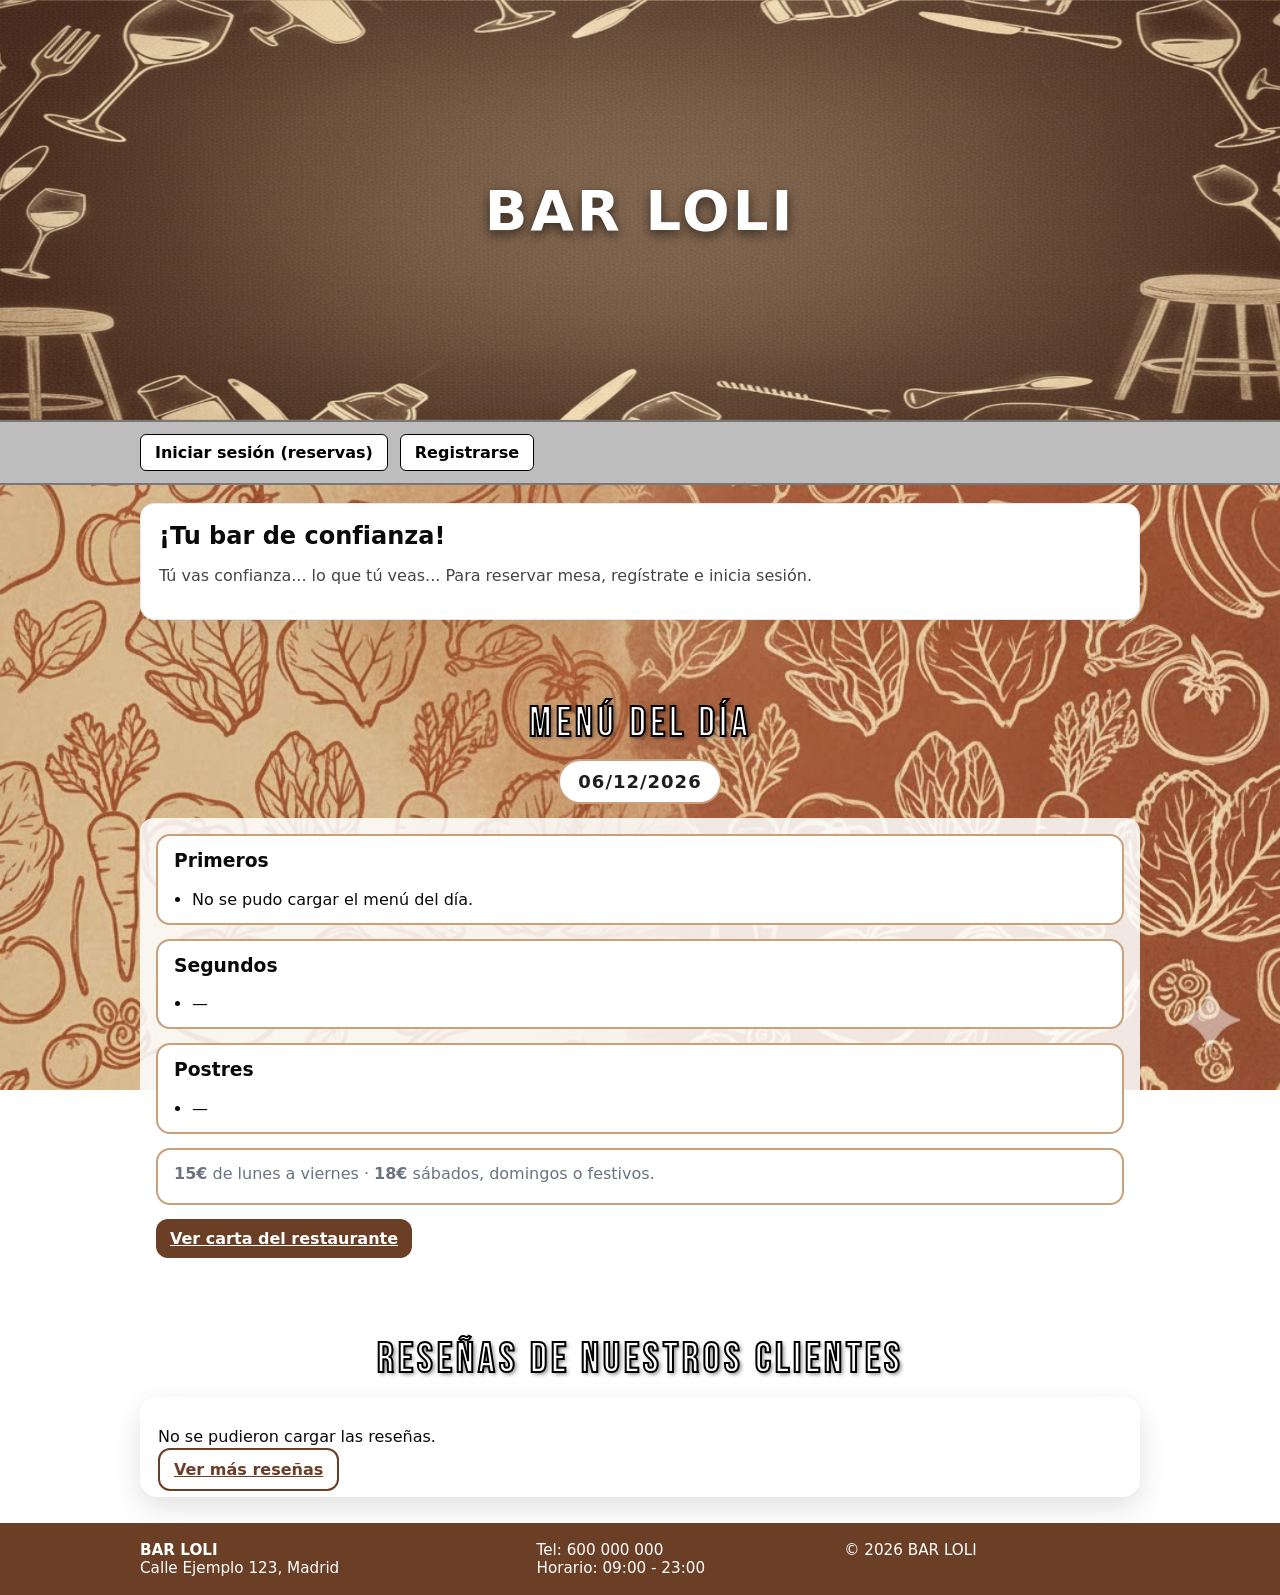
==== pages/index.html @ 81c51994 "v1.0 - Estructura reorganizada y aplicación funcional" ====
<!DOCTYPE html>
<html lang="es">

<head>
    <meta charset="UTF-8" />
    <meta name="viewport" content="width=device-width, initial-scale=1.0" />
    <title>BAR LOLI</title>

    <link rel="preconnect" href="https://fonts.googleapis.com">
    <link rel="preconnect" href="https://fonts.gstatic.com" crossorigin>
    <link href="https://fonts.googleapis.com/css2?family=Bebas+Neue&display=swap" rel="stylesheet">
    <link rel="stylesheet" href="../assets/css/styles.css">
</head>

<body>
    <!-- HEADER -->
    <header class="site-header">
        <div class="container">
            <h1 class="brand">BAR LOLI</h1>
        </div>
    </header>

    <!-- NAV -->
    <nav class="site-nav">
        <div class="container nav-inner">
            <a class="nav-link" href="login.php">Iniciar sesión (reservas)</a>
            <a class="nav-link" href="registro.html">Registrarse</a>
        </div>
    </nav>

    <!-- MAIN -->
    <main class="container">
        <!-- HERO / INFO -->
        <section class="card hero">
            <!-- ✅ Estos dos textos se rellenan desde BD (si existe), si no -> fallback -->
            <h2 id="heroTitulo">¡Tu bar de confianza!</h2>
            <p id="heroSubtitulo">
                Tú vas confianza... lo que tú veas... Para reservar mesa, regístrate e inicia sesión.
            </p>
        </section>

        <!-- MENÚ DEL DÍA -->
        <section class="menu-dia">
            <div class="menu-dia__head">
                <h2 class="menu-dia__title">MENÚ DEL DÍA</h2>

                <div class="menu-dia__date">
                    <div class="menu-dia__date-badge" id="menuFecha">07/01/2026</div>
                </div>
            </div>

            <div class="menu-dia__wrap">
                <div class="menu-dia__box">
                    <h3>Primeros</h3>
                    <ul class="list" id="menuPrimeros"></ul>
                </div>

                <div class="menu-dia__box">
                    <h3>Segundos</h3>
                    <ul class="list" id="menuSegundos"></ul>
                </div>

                <div class="menu-dia__box">
                    <h3>Postres</h3>
                    <ul class="list" id="menuPostres"></ul>
                </div>

                <div class="menu-dia__box menu-dia__note">
                    <p class="price-note" style="margin:0;">
                        <strong>15€</strong> de lunes a viernes · <strong>18€</strong> sábados, domingos o festivos.
                    </p>
                    <p id="menuIncluye" class="hint" style="margin:6px 0 0;">Incluye: Agua, vino, casera y pan.</p>
                </div>

                <div class="menu-dia__actions">
                    <a class="btn" href="carta.php">Ver carta del restaurante</a>
                </div>
            </div>
        </section>

        <p> </p>
        <p> </p>
        <p> </p>

        <!-- RESEÑAS -->
        <section class="reviews-home">
            <h2 class="reviews-home__title">Reseñas de nuestros clientes</h2>

            <div class="reviews-home__panel">
                <div id="homeResenas" class="reviews-list">Cargando reseñas...</div>

                <div class="reviews-home__actions">
                    <a class="btn btn--outline" href="resenas.php">Ver más reseñas</a>
                </div>
            </div>
        </section>
    </main>

    <!-- FOOTER -->
    <footer class="site-footer">
        <div class="container footer-inner">
            <div>
                <strong>BAR LOLI</strong><br />
                Calle Ejemplo 123, Madrid
            </div>
            <div>
                Tel: 600 000 000<br />
                Horario: 09:00 - 23:00
            </div>
            <div>
                © <span id="year">2026</span> BAR LOLI
            </div>
        </div>
    </footer>

    <!-- JS -->
    <script>
        // Fecha dinámica para "MENÚ DEL DÍA" (dd/mm/aaaa)
        const now = new Date();
        const d = String(now.getDate()).padStart(2, "0");
        const m = String(now.getMonth() + 1).padStart(2, "0");
        const y = now.getFullYear();

        document.getElementById("menuFecha").textContent = `${d}/${m}/${y}`;
        document.getElementById("year").textContent = y;

        // ✅ Frase dinámica desde la BD (frase_web_api.php)
        (async () => {
            const h2 = document.getElementById("heroTitulo");
            const p = document.getElementById("heroSubtitulo");

            // Fallbacks (por si falla la API o no hay frase guardada)
            const fallbackTitulo = "¡Tu bar de confianza!";
            const fallbackSubtitulo =
                "Tú vas confianza... lo que tú veas... Para reservar mesa, regístrate e inicia sesión.";

            try {
                const res = await fetch("../api/frase_web_api.php", {
                    method: "POST",
                    headers: { "Content-Type": "application/json" },
                    body: JSON.stringify({ action: "get" }),
                });

                const data = await res.json();

                if (!res.ok || !data.ok) throw new Error(data.error || "Error");

                if (data.frase && (data.frase.titulo || data.frase.subtitulo)) {
                    h2.textContent = String(data.frase.titulo || fallbackTitulo);
                    p.textContent = String(data.frase.subtitulo || fallbackSubtitulo);
                } else {
                    // No hay frase guardada
                    h2.textContent = fallbackTitulo;
                    p.textContent = fallbackSubtitulo;
                }
            } catch (e) {
                // Si falla algo, dejamos el fallback sin romper la página
                h2.textContent = fallbackTitulo;
                p.textContent = fallbackSubtitulo;
            }
        })();
    </script>

    <script src="../assets/js/index_resenas.js?v=4"></script>
    <script src="../assets/js/index_menu.js?v=1"></script>
</body>

</html>
---- assets/css/styles.css ----
:root {
    --color-red: #626262;
    --color-blue: #6b3e26;
    --color-white: #ffffff;

    --bg: #f6f7fb;
    --text: #1c1c1c;
    --muted: #6b7280;
    --card: #ffffff;
    --border: #e5e7eb;

    --radius: 14px;
}

* {
    box-sizing: border-box;
}

body {
    margin: 0;
    font-family: system-ui, -apple-system, BlinkMacSystemFont, "Segoe UI", sans-serif;

    background-image: url('../img/fondo.png');
    background-repeat: repeat;
    background-size: auto;
    background-repeat: no-repeat;
    background-size: cover;
    background-attachment: fixed;
    background-position: center;
    color: #0a0a0a;
}

.container {
    width: min(1000px, 92%);
    margin: 0 auto;
}

/* HEADER */
.site-header {
    background: var(--color-blue);
    color: var(--color-white);
    padding: 22px 0;
}

.brand {
    margin: 0;
    letter-spacing: 2px;
    font-weight: 800;
}

/* NAV */
.site-nav {
    background: var(--color-red);
    border-bottom: 4px solid var(--color-blue);
}

.nav-inner {
    display: flex;
    gap: 12px;
    padding: 12px 0;
    flex-wrap: wrap;
}

.nav-link {
    text-decoration: none;
    color: var(--color-white);
    padding: 10px 14px;
    border-radius: 999px;
    border: 1px solid rgba(255, 255, 255, 0.25);
    transition: transform 0.08s ease;
}

.nav-link:hover {
    transform: translateY(-1px);
}

.nav-link--primary {
    background: var(--color-white);
    color: var(--color-blue);
    border-color: var(--color-white);
    font-weight: 700;
}

/* CARDS / SECTIONS */
.card {
    background: var(--card);
    border: 1px solid var(--border);
    border-radius: var(--radius);
    padding: 18px;
    margin: 18px 0;
    box-shadow: 0 6px 20px rgba(0, 0, 0, 0.04);
}

.hero h2 {
    margin: 0 0 8px;
}

.section-title {
    display: flex;
    align-items: center;
    justify-content: space-between;
    gap: 12px;
    margin-bottom: 10px;
}

.section-title h2 {
    margin: 0;
}

/* Date badge */
.date-badge {
    background: rgba(0, 48, 73, 0.08);
    color: var(--color-blue);
    border: 1px solid rgba(0, 48, 73, 0.18);
    padding: 6px 10px;
    border-radius: 999px;
    font-weight: 700;
    font-size: 0.9rem;
}

/* Menu grid */
.menu-grid {
    display: grid;
    gap: 12px;
    grid-template-columns: repeat(3, 1fr);
}

.menu-block {
    border: 1px solid var(--border);
    border-radius: 12px;
    padding: 12px;
}

.menu-block h3 {
    margin: 0 0 10px;
    color: var(--color-blue);
}

.list {
    margin: 0;
    padding-left: 18px;
}

.price-note {
    margin: 14px 0 0;
    color: var(--muted);
}

/* Buttons */
.actions {
    margin-top: 14px;
    display: flex;
    gap: 10px;
}

.btn {
    cursor: pointer;
    border: 0;
    background: var(--color-blue);
    color: var(--color-white);
    padding: 10px 14px;
    border-radius: 12px;
    font-weight: 700;
}

.btn:hover {
    filter: brightness(1.05);
}

.btn--outline {
    background: transparent;
    color: var(--color-blue);
    border: 2px solid var(--color-blue);
}

/* Reviews */
.reviews {
    display: grid;
    gap: 12px;
}

.review {
    border: 1px solid var(--border);
    border-radius: 12px;
    padding: 12px;
}

.review-text {
    margin: 0 0 8px;
}

.review-meta {
    margin: 0;
    color: var(--muted);
    font-size: 0.95rem;
}

/* FOOTER */
.site-footer {
    margin-top: 26px;
    background: var(--color-blue);
    color: var(--color-white);
    padding: 18px 0;
}

.footer-inner {
    display: grid;
    gap: 12px;
    grid-template-columns: 1.3fr 1fr 1fr;
    align-items: start;
    font-size: 0.95rem;
}

@media (max-width: 820px) {
    .menu-grid {
        grid-template-columns: 1fr;
    }

    .footer-inner {
        grid-template-columns: 1fr;
    }
}

/* ===== PARCHE: estilos formulario registro ===== */

.field {
    margin-top: 12px;
}

.field label {
    display: block;
    font-weight: 700;
    margin-bottom: 6px;
}

.field input {
    width: 100%;
    padding: 10px 12px;
    border-radius: 12px;
    border: 1px solid var(--border);
    outline: none;
}

.field input:focus {
    border-color: var(--color-blue);
    box-shadow: 0 0 0 3px rgba(0, 48, 73, 0.10);
}

.error {
    display: block;
    color: var(--color-red);
    min-height: 18px;
    margin-top: 6px;
}

.is-invalid {
    border-color: var(--color-red) !important;
}

/* ===== PARCHE: zona trabajadores ===== */

.panel-trabajadores {
    display: grid;
    grid-template-columns: repeat(auto-fit, minmax(240px, 1fr));
    gap: 16px;
    margin-top: 16px;
}

.panel-btn {
    padding: 18px;
    font-size: 1.05rem;
    font-weight: 700;
    border-radius: 14px;
    border: 2px solid var(--color-blue);
    background: var(--color-white);
    color: var(--color-blue);
    cursor: pointer;
    transition: all 0.15s ease;
    text-align: left;
}

.panel-btn:hover {
    background: var(--color-blue);
    color: var(--color-white);
    transform: translateY(-2px);
}

.panel-btn:active {
    transform: translateY(0);
}

/* ===== PARCHE: empleados (form + tabla) ===== */

.form-grid {
    display: grid;
    grid-template-columns: repeat(2, minmax(0, 1fr));
    gap: 12px;
}

@media (max-width: 700px) {
    .form-grid {
        grid-template-columns: 1fr;
    }
}

.table-wrap {
    overflow-x: auto;
}

.table {
    width: 100%;
    border-collapse: collapse;
    min-width: 640px;
}

.table th,
.table td {
    padding: 12px;
    border-bottom: 1px solid var(--border);
    text-align: left;
}

.table thead th {
    color: var(--color-blue);
    font-weight: 800;
}

.badge {
    display: inline-block;
    padding: 4px 10px;
    border-radius: 999px;
    border: 1px solid rgba(0, 48, 73, 0.25);
    background: rgba(0, 48, 73, 0.08);
    color: var(--color-blue);
    font-weight: 800;
    font-size: 0.9rem;
}

.msg {
    margin-top: 12px;
    font-weight: 800;
}

/* Enlaces que se comportan como botones */
.panel-btn {
    text-decoration: none;
    display: inline-block;
}

/* ===== PARCHE: botones mini en tabla empleados ===== */

.btn-mini {
    padding: 8px 10px;
    border-radius: 10px;
    border: 2px solid var(--color-blue);
    background: var(--color-white);
    color: var(--color-blue);
    font-weight: 800;
    cursor: pointer;
    margin-right: 6px;
    transition: all 0.15s ease;
}

.btn-mini:hover {
    background: var(--color-blue);
    color: var(--color-white);
}

.btn-mini--danger {
    border-color: var(--color-red);
    color: var(--color-red);
}

.btn-mini--danger:hover {
    background: var(--color-red);
    color: var(--color-white);
}

.muted {
    color: #6b7280;
    font-weight: 700;
}

/* ===== PARCHE: reservas / plano de mesas ===== */

.resumen-mesas {
    display: grid;
    grid-template-columns: repeat(auto-fit, minmax(180px, 1fr));
    gap: 12px;
    margin-top: 12px;
}

.kpi {
    border: 1px solid var(--border);
    border-radius: 14px;
    padding: 12px;
    background: rgba(255, 255, 255, 0.9);
}

.kpi__label {
    color: #6b7280;
    font-weight: 800;
    font-size: 0.9rem;
}

.kpi__value {
    font-size: 1.6rem;
    font-weight: 900;
    color: var(--color-blue);
    margin-top: 4px;
}

.grid-mesas {
    display: grid;
    grid-template-columns: repeat(5, 1fr);
    gap: 12px;
    margin-top: 14px;
}

.mesa {
    border-radius: 14px;
    border: 2px solid var(--border);
    height: 78px;
    font-size: 1.4rem;
    font-weight: 900;
    cursor: pointer;
    transition: transform .12s ease;
}

.mesa:hover {
    transform: translateY(-2px);
}

.mesa--vacia {
    height: 78px;
    border-radius: 14px;
    border: 2px dashed rgba(0, 0, 0, 0.08);
    background: rgba(0, 0, 0, 0.02);
}

.mesa--libre {
    background: #eaffea;
    border-color: rgba(0, 0, 0, 0.08);
}

.mesa--ocupada {
    background: #ffe9e9;
    border-color: rgba(0, 0, 0, 0.08);
}

.mesa--loading {
    opacity: .7;
}

/* ===== PARCHE: cabecera turnos ===== */
.turno-header {
    display: grid;
    gap: 10px;
    margin-bottom: 12px;
}


/* ===== PARCHE: ver_reservas.php (quitar inline) ===== */

.res-title {
    margin-top: 0;
}

.res-sub {
    color: #6b7280;
    margin-top: 6px;
}

.turno-title {
    margin: 0;
}

/* ===== PARCHE: zona cliente reservas ===== */

.hint {
    color: #6b7280;
    margin-top: 6px;
}

.stock-turnos {
    margin-top: 10px;
    padding: 12px;
    border: 1px solid var(--border);
    border-radius: 14px;
    background: rgba(255, 255, 255, 0.9);
    white-space: pre-line;
    font-weight: 700;
}

.btn-row {
    display: flex;
    gap: 10px;
    flex-wrap: wrap;
    margin-top: 14px;
}

/* ===== PARCHE: panel_cliente.php (quitar inline) ===== */

.res-title {
    margin-top: 0;
}

.res-sub {
    color: #6b7280;
    margin-top: 6px;
}

/* ===== PARCHE: zona cliente reservas ===== */

.hint {
    color: #6b7280;
    margin-top: 6px;
}

.stock-turnos {
    margin-top: 10px;
    padding: 12px;
    border: 1px solid var(--border);
    border-radius: 14px;
    background: rgba(255, 255, 255, 0.9);
    white-space: pre-line;
    font-weight: 700;
}

.btn-row {
    display: flex;
    gap: 10px;
    flex-wrap: wrap;
    margin-top: 14px;
}

/* ===== PARCHE: login.php (quitar inline) ===== */

.card-auth {
    max-width: 520px;
    margin: 18px auto;
}

.msg-auth {
    margin-top: 12px;
    font-weight: 800;
}

.btn-row {
    display: flex;
    gap: 10px;
    margin-top: 14px;
    flex-wrap: wrap;
}

/* ===== PARCHE: selector de fecha en ver_reservas.php ===== */

.res-top {
    display: flex;
    gap: 16px;
    justify-content: space-between;
    align-items: flex-start;
    flex-wrap: wrap;
}

.res-top__right {
    min-width: 240px;
    display: flex;
    flex-direction: column;
    gap: 6px;
}

.date-label {
    font-weight: 800;
}

.date-input {
    padding: 10px 12px;
    border-radius: 12px;
    border: 1px solid var(--border);
    outline: none;
}

.date-input:focus {
    border-color: var(--color-blue);
}

.date-help {
    color: #6b7280;
}


/* ===== PARCHE: tabla reservas cliente ===== */

.sep {
    border: none;
    border-top: 1px solid var(--border);
    margin: 18px 0;
}

.table-wrap {
    width: 100%;
    overflow-x: auto;
    margin-top: 10px;
}

.table {
    width: 100%;
    border-collapse: collapse;
}

.table th,
.table td {
    padding: 10px 12px;
    border-bottom: 1px solid var(--border);
    text-align: left;
    white-space: nowrap;
}

.table th {
    font-weight: 900;
}

.btn-sm {
    padding: 8px 10px;
    border-radius: 12px;
}

/* ===== Reseñas / Modal ===== */
.cliente-top {
    display: flex;
    justify-content: space-between;
    align-items: center;
    gap: 12px;
    flex-wrap: wrap;
}

.modal {
    display: none;
    position: fixed;
    inset: 0;
    z-index: 999;
}

.modal.is-open {
    display: block;
}

.modal__backdrop {
    position: absolute;
    inset: 0;
    background: rgba(0, 0, 0, .45);
}

.modal__panel {
    position: relative;
    max-width: 640px;
    margin: 8vh auto;
    z-index: 2;
}

textarea {
    width: 100%;
    padding: 10px 12px;
    border-radius: 12px;
    border: 1px solid #e5e7eb;
    outline: none;
    resize: vertical;
}

textarea:focus {
    border-color: var(--color-blue);
    box-shadow: 0 0 0 3px rgba(0, 48, 73, 0.10);
}

.reviews-list {
    margin-top: 12px;
}

.reviews-title {
    margin: 16px 0 8px;
}

.review {
    border: 1px solid #e5e7eb;
    border-radius: 14px;
    padding: 12px;
    margin-top: 10px;
    background: #fff;
}

.review__top {
    display: flex;
    justify-content: space-between;
    align-items: center;
    gap: 12px;
}

.review__stars {
    font-family: ui-monospace, SFMono-Regular, Menlo, monospace;
}

.review__text {
    margin: 8px 0;
    color: #111827;
}

.review__date {
    color: #6b7280;
}

/* ===== Carta pública ===== */
.carta-cat {
    display: flex;
    align-items: baseline;
    justify-content: space-between;
    gap: 12px;
    margin-bottom: 10px;
}

.carta-cat__title {
    margin: 0;
    font-size: 1.25rem;
}

.carta-list {
    display: grid;
    gap: 12px;
}

.carta-item {
    padding: 12px 14px;
    border: 1px solid rgba(0, 0, 0, 0.08);
    border-radius: 14px;
}

.carta-item__top {
    display: flex;
    align-items: baseline;
    justify-content: space-between;
    gap: 12px;
}

.carta-item__name {
    font-size: 1rem;
}

.carta-item__price {
    font-weight: 800;
    white-space: nowrap;
}

.carta-item__desc {
    margin: 6px 0 0 0;
    color: rgba(0, 0, 0, 0.65);
}


/* ===== CRUD Platos ===== */
.plato-cat {
    margin-top: 14px;
}

.plato-cat__title {
    margin: 0 0 10px 0;
    font-size: 1.1rem;
}

.plato-cat__list {
    display: grid;
    gap: 10px;
}

.plato-row {
    display: flex;
    gap: 12px;
    align-items: flex-start;
    justify-content: space-between;
    padding: 12px 14px;
    border: 1px solid rgba(0, 0, 0, 0.08);
    border-radius: 14px;
}

.plato-row__main {
    flex: 1;
}

.plato-row__top {
    display: flex;
    justify-content: space-between;
    gap: 12px;
}

.plato-row__price {
    font-weight: 800;
    white-space: nowrap;
}

.plato-row__desc {
    margin-top: 6px;
    color: rgba(0, 0, 0, 0.65);
}

.plato-row__actions {
    display: flex;
    gap: 8px;
    flex-wrap: wrap;
}

.btn-sm {
    padding: 8px 10px;
    font-size: 0.9rem;
}


/* PARCHE PARA EL CSS FINAL DEL DISEÑO */
/* A partir de aqui se añaden imagenes, fondos y rediseños al sistema una vez se termino y no existen errores de código en ninguna función de la app web */

/* Oscurecer un poco para que el texto se lea bien */
.hero-overlay {
    position: absolute;
    inset: 0;
    background: rgba(0, 0, 0, 0.45);
    display: flex;
    align-items: center;
    justify-content: center;
}

/* Texto encima del banner */
.hero-title {
    color: #fff;
    font-size: clamp(2.5rem, 6vw, 4.5rem);
    letter-spacing: 4px;
    text-transform: uppercase;
    font-weight: 800;
    text-shadow: 0 4px 15px rgba(0, 0, 0, .6);
}



/* =========================
   NAV PRINCIPAL (INDEX)
========================= */

.site-nav {
    background-color: #bdbdbd;
    /* gris medio */
    border-bottom: 1px solid #999;
}

.site-nav .nav-inner {
    display: flex;
    gap: 12px;
}

/* Botones del nav */
.site-nav .nav-link {
    background: #ffffff;
    color: #000000;
    border: 1.5px solid #000;
    padding: 8px 14px;
    border-radius: 6px;
    font-weight: 600;
    text-decoration: none;
    transition: all 0.2s ease;
}

/* Hover */
.site-nav .nav-link:hover {
    background: #f2f2f2;
    color: #000;
    transform: translateY(-1px);
}

/* Botón destacado (si lo usas) */
.site-nav .nav-link--primary {
    background: #ffffff;
    color: #000;
    border: 2px solid #000;
}


/* =========================
   MENÚ DEL DÍA - legible
========================= */

.menu-dia-wrap {
    padding: 14px;
    border-radius: 14px;
    background: rgba(255, 255, 255, 0.25);
    /* suave, para separar del fondo */
    border: 1px solid rgba(0, 0, 0, 0.15);
}

/* Las 4 “cards” blancas */
.menu-dia-card {
    background: #fff;
    border-radius: 14px;
    padding: 14px 16px;
    margin-bottom: 12px;
    border: 1px solid rgba(0, 0, 0, 0.15);
    box-shadow: 0 6px 16px rgba(0, 0, 0, 0.08);
}

/* La última (precio + incluye) un pelín diferente */
.menu-dia-info {
    margin-bottom: 0;
}

.menu-dia-card h3 {
    margin-top: 0;
}


.menu-dia-info .price-note,
.menu-dia-info .hint {
    color: #000;
}

/* ===== BANNER GLOBAL (TODAS LAS PÁGINAS) ===== */
.site-header {
    position: relative;
    height: 420px;
    /* MISMA ALTURA EN TODAS */
    background-image: url('../img/banner1.png');
    background-size: cover;
    background-position: center;
    background-repeat: no-repeat;

    display: flex;
    align-items: center;
    justify-content: center;

    color: #fff;
}

/* Contenedor interno centrado */
.site-header .container {
    text-align: center;
}

/* Texto BAR LOLI encima del banner */
.site-header .brand {
    font-size: 3.5rem;
    font-weight: 800;
    letter-spacing: 3px;
    text-transform: uppercase;
    text-shadow: 0 4px 12px rgba(0, 0, 0, 0.6);
}


/* ===== MENÚ DEL DÍA (INDEX) ===== */
.menu-dia {
    margin-top: 18px;
}

/* Cabecera: título + fecha centrados */
.menu-dia__head {
    display: flex;
    flex-direction: column;
    align-items: center;
    gap: 10px;
    margin-bottom: 14px;
}

/* Tipografía vistosa (sin traer fuentes aún) */
.menu-dia__title {
    margin: 0;
    text-align: center;
    letter-spacing: 4px;
    text-transform: uppercase;

    font-family: "Bebas Neue", sans-serif;
    font-size: 42px;
    font-weight: 400;

    color: #ffffff;

    /* Borde negro */
    -webkit-text-stroke: 2px #000;

    /* Sombra para profundidad */
    text-shadow:
        2px 2px 4px rgba(0, 0, 0, 0.55);
}

/* Fecha centrada, más grande, y subtítulo debajo */
.menu-dia__date {
    display: flex;
    flex-direction: column;
    align-items: center;
    gap: 6px;
}

.menu-dia__date-badge {
    display: inline-block;
    padding: 10px 18px;
    border-radius: 999px;

    font-size: 18px;
    /* más grande */
    font-weight: 800;
    letter-spacing: 1px;

    background: #fff;
    border: 2px solid #c9a07a;
    /* marrón claro */
    color: #1d1d1d;
}

.menu-dia__date-sub {
    font-size: 14px;
    color: #1d1d1d;
    /* negro (no gris) */
    font-weight: 600;
}

/* Contenedor general interior (solo para ordenar) */
.menu-dia__wrap {
    padding: 16px;
    border-radius: 14px;
    background: rgba(255, 255, 255, 0.86);
    /* deja ver el fondo un poquito */
}

/* Cajas (Primeros/Segundos/Postres/Nota) */
.menu-dia__box {
    background: #fff;
    border: 2px solid #c9a07a;
    /* marrón claro */
    border-radius: 14px;
    padding: 14px 16px;
    margin-bottom: 14px;
}

.menu-dia__box h3 {
    margin-top: 0;
}

/* Nota final */
.menu-dia__note .hint {
    color: #1d1d1d;
}

/* Acciones: botón carta */
.menu-dia__actions {
    display: flex;
    justify-content: flex-start;
    margin-top: 6px;
}

/* Estilo para reseñas*/
.reviews-home__title {
    margin: 0 0 12px 0;
    text-align: center;
    letter-spacing: 4px;
    text-transform: uppercase;

    font-family: "Bebas Neue", sans-serif;
    font-size: 42px;
    font-weight: 400;

    color: #ffffff;
    -webkit-text-stroke: 2px #000;

    text-shadow: 2px 2px 4px rgba(0, 0, 0, .55);
}

.reviews-home__panel {
    padding: 18px;
    border-radius: 18px;

    background: rgba(255, 255, 255, 0.75);
    /* semi transparente */
    box-shadow: 0 10px 28px rgba(0, 0, 0, .12);

    /* IMPORTANTE: sin borde */
    border: none;
}

.review {
    background: rgba(255, 255, 255, 0.95);
    border: 2px solid #c9a07a;
    border-radius: 14px;

    padding: 14px 16px;
    margin-bottom: 12px;
}

.reviews-home__actions {
    margin-top: 14px;
}

.menu-dia__title {
    margin-top: 60px;
}

.reviews-home__title {
     margin-top: 60px;
}

/*borde extra para la barra del menu de navegación general*/
.site-nav {
    border-top: 2px solid #777;
    border-bottom: 2px solid #777;
}



/*estilo para registro de usuario*/
.registro-title {
    margin-top: 0;
    text-align: center;
    font-family: "Bebas Neue", sans-serif;
    letter-spacing: 2px;
    font-size: 32px;
}

.registro-title {
    color: #000000;
}

/* Inputs siempre marrones */
input,
select,
textarea {
    border: 2px solid #6b3e26;
    /* marrón base */
    border-radius: 12px;
    background-color: #ffffff;
}

/* Al hacer foco: solo un ligero refuerzo, no cambio radical */
input:focus,
select:focus,
textarea:focus {
    outline: none;
    box-shadow: 0 0 0 2px rgba(107, 62, 38, 0.25);
}

.field input {
    border: 2px solid #6b3e26;
}

.registro-subtitle {
    margin-top: 6px;
    text-align: center;
    color: #090909;
}

/* Logear usuario - centar titulo y subtitulo */
.card-auth .res-title {
    text-align: center;
}

.card-auth .res-sub {
    text-align: center;
    color:rgb(0, 0, 0);
}


/* zona cliente*/
/* Bloque de disponibilidad */
.disponibilidad,
.resumen-dia,
.infoStock,
.card-disponibilidad {
    border: 2px solid #6b3e26;
    border-radius: 12px;
}

.btn-reservar,
.btn-success {
    background-color: #2e7d32;
    /* verde */
    color: #fff;
    border: 2px solid #2e7d32;
}

.btn-reservar:hover {
    background-color: #256428;
    border-color: #256428;
}

.btn-logout,
.btn-danger {
    background-color: #b3261e;
    /* rojo */
    color: #fff;
    border: 2px solid #b3261e;
}

.btn-logout:hover {
    background-color: #8f1f18;
    border-color: #8f1f18;
}

button[data-cancelar-reserva],
.btn-cancelar {
    background-color: #b3261e;
    color: #fff;
    border: 2px solid #b3261e;
}

button[data-cancelar-reserva]:hover {
    background-color: #8f1f18;
    border-color: #8f1f18;
}


/*ZONA ADMINISTRADOR*/
/*-----------------------------------------------------------------------------*/

/* crear empleados*/


.empleados-roles-info {
    margin-bottom: 28px;
}


.btn-success {
    background: #2e7d32;
    /* verde */
    border-color: #2e7d32;
    color: #fff;
}

.btn-success:hover {
    filter: brightness(0.95);
}

.btn-danger {
    background: #c62828;
    /* rojo */
    border-color: #c62828;
    color: #fff;
}

.btn-danger:hover {
    filter: brightness(0.95);
}

.btn-mini--edit {
    background: #2e7d32;
    border: 1px solid #2e7d32;
    color: #fff;
}

.btn-mini--danger {
    background: #c62828;
    border: 1px solid #c62828;
    color: #fff;
}

.btn-mini--edit:hover,
.btn-mini--danger:hover {
    filter: brightness(0.95);
}

/* === BOTONES MINI ADMIN === */
.btn-mini--edit {
    background: #2e7d32;
    border: 1px solid #2e7d32;
    color: #fff;
}

.btn-mini--edit:hover {
    background: #256628;
    /* verde más oscuro */
    border-color: #256628;
    color: #fff;
}

.btn-mini--danger {
    background: #c62828;
    border: 1px solid #c62828;
    color: #fff;
}

.btn-mini--danger:hover {
    background: #a61f1f;
    /* rojo más oscuro */
    border-color: #a61f1f;
    color: #fff;
}

/* === FORMULARIOS ADMIN (CREAR EMPLEADO) === */
.card form input,
.card form select,
.card form textarea {
    border: 2px solid #6b3e26;
    border-radius: 10px;
}

/* Mantener foco limpio */
.card form input:focus,
.card form select:focus,
.card form textarea:focus {
    outline: none;
    box-shadow: 0 0 0 2px rgba(107, 62, 38, 0.2);
}

/* === LISTADO EMPLEADOS: texto negro (forzar) === */
.table thead th,
.table tbody td {
    color: #000 !important;
}

.table .muted {
    color: #c62828;
    font-weight: 700;
    text-transform: uppercase;
}

/*zona de registro reservas desde el panel del trabajador*/

input[type="date"]:focus {
    outline: none;
    border-color: #6b3e26;
    box-shadow: 0 0 0 2px rgba(107, 62, 38, 0.15);
}

/* === TEXTOS INFORMATIVOS PANEL RESERVAS === */
.card p {
    color: #444;
    /* gris oscuro legible */
}

/* Subtítulos / textos de ayuda */
.res-sub,
.hint,
.muted {
    color: #444;
}

.card small {
    color: #444;
}

/* === INPUT DATE PANEL TRABAJADOR === */
.field input[type="date"] {
    border: 2px solid #6b3e26 !important;
    background-color: #fff;
}

.field input[type="date"]:focus {
    outline: none;
    border-color: #6b3e26;
    box-shadow: 0 0 0 2px rgba(107, 62, 38, 0.15);
}

.field input[type="date"]::-webkit-calendar-picker-indicator {
    opacity: 0.7;
    cursor: pointer;
}

/* ==============================
   INPUT DATE: borde marrón SIEMPRE
   ============================== */
.field input[type="date"],
input[type="date"] {
    border: 2px solid #6b3e26 !important;
    background: #fff !important;
    border-radius: 12px;
    /* ajusta si usas otro radio */
    padding: 10px 12px;
    /* ajusta a tu estilo */
    color: #000;
    -webkit-appearance: none;
    /* ayuda en Chrome/Safari */
    appearance: none;
    box-shadow: none !important;
    outline: none !important;
}

/* Incluso cuando NO está seleccionado */
.field input[type="date"]:not(:focus),
input[type="date"]:not(:focus) {
    border-color: #6b3e26 !important;
}

/* Cuando está seleccionado (mantenemos marrón + glow suave) */
.field input[type="date"]:focus,
input[type="date"]:focus {
    border-color: #6b3e26 !important;
    box-shadow: 0 0 0 3px rgba(107, 62, 38, 0.18) !important;
}



/*gestion de reservar*/
/* ==============================
   KPIs / RESUMEN TURNO (texto negro)
   ============================== */

/* Títulos tipo "Mesas disponibles", "Capacidad restante", "Ocupadas" */
.kpi,
.kpi *,
.stat,
.stat *,
.summary-card,
.summary-card * {
    color: #2e2c2c;
}

/* === KPIs reservas (Mesas disponibles / Capacidad / Ocupadas) === */
.kpi,
.kpi-card,
.stat,
.stat-card,
.card-kpi {
    border: 2px solid #6b3e26;
}

/* Seccion de crear platos*/
/* === BOTONES VERDES (guardar / editar) === */
.btn-success,
.btn-guardar,
.btn-editar {
    background: #2e7d32;
    border: 2px solid #2e7d32;
    color: #ffffff;
}

.btn-success:hover,
.btn-guardar:hover,
.btn-editar:hover {
    filter: brightness(0.9);
}

/* === BOTONES ROJOS (cancelar / eliminar) === */
.btn-danger,
.btn-cancelar,
.btn-eliminar {
    background: #c62828;
    border: 2px solid #c62828;
    color: #ffffff;
}

.btn-danger:hover,
.btn-cancelar:hover,
.btn-eliminar:hover {
    filter: brightness(0.9);
}

/* === PLATOS: BOTONES EDITAR / ELIMINAR === */

/* EDITAR */
.plato-row__actions button[data-action="edit"] {
    background: #2e7d32;
    border: 1px solid #2e7d32;
    color: #fff;
}

.plato-row__actions button[data-action="edit"]:hover {
    background: #256628;
    border-color: #256628;
}

/* ELIMINAR */
.plato-row__actions button[data-action="delete"] {
    background: #c62828;
    border: 1px solid #c62828;
    color: #fff;
}

.plato-row__actions button[data-action="delete"]:hover {
    background: #a61f1f;
    border-color: #a61f1f;
}

/* === PLATOS: BORDE MARRÓN EN CADA PLATO === */
.plato-row {
    border: 2px solid #6b3e26;
    border-radius: 12px;
    padding: 14px 16px;
    margin-bottom: 12px;
    background: #ffffff;
}


#listaPlatos {
    margin-top: 40px;
}

#listaPlatos h4 {
    margin-top: 32px;
    /* separación respecto al último plato anterior */
 
}


/* === MENÚ DIARIO (builder): cards de cada plato === */
.menu-item-card {
    background: rgba(255, 255, 255, 0.92);
    border: 2px solid #6b3e26;
    border-radius: 14px;
    padding: 14px 14px;
    margin: 14px 0;
}

/* Cabecera: "PRIMERO 1" + botón quitar */
.menu-item-head {
    display: flex;
    align-items: center;
    justify-content: space-between;
    gap: 10px;
    margin-bottom: 10px;
}

/* Por si quieres que los selects se vean más ordenados dentro de la card */
.menu-item-card select,
.menu-item-card input {
    border: 2px solid #6b3e26;
}

/* Botón quitar rojo (usa tu sistema de clases ya creado) */
.btn-danger {
    background: #c62828;
    border-color: #c62828;
    color: #fff;
}

.btn-danger:hover {
    filter: brightness(0.95);
}

/* Guardar verde (igual) */
.btn-success {
    background: #2e7d32;
    border-color: #2e7d32;
    color: #fff;
}

.btn-success:hover {
    filter: brightness(0.95);
}



/* ===== MENÚ DIARIO: tarjetas por plato (PRIMERO/SEGUNDO/POSTRE) ===== */
.menu-slot.menu-slot--card {
    background: rgba(255, 255, 255, 0.92);
    border: 2px solid #6b3e26;
    border-radius: 14px;
    padding: 14px 14px 12px;
    margin: 14px 0;
    /* separación vertical entre platos */
    box-shadow: 0 2px 10px rgba(0, 0, 0, 0.06);
}

/* Cabecera (PRIMERO X + botón quitar) alineada y separada */
.menu-slot__head {
    display: flex;
    align-items: center;
    justify-content: space-between;
    gap: 10px;
    margin-bottom: 10px;
}

/* Espaciado interno entre filas */
.menu-slot__row {
    margin-top: 8px;
}

/* Preview más respirado */
.menu-slot__preview {
    margin-top: 10px;
    padding-top: 10px;
    border-top: 1px solid rgba(107, 62, 38, 0.25);
}
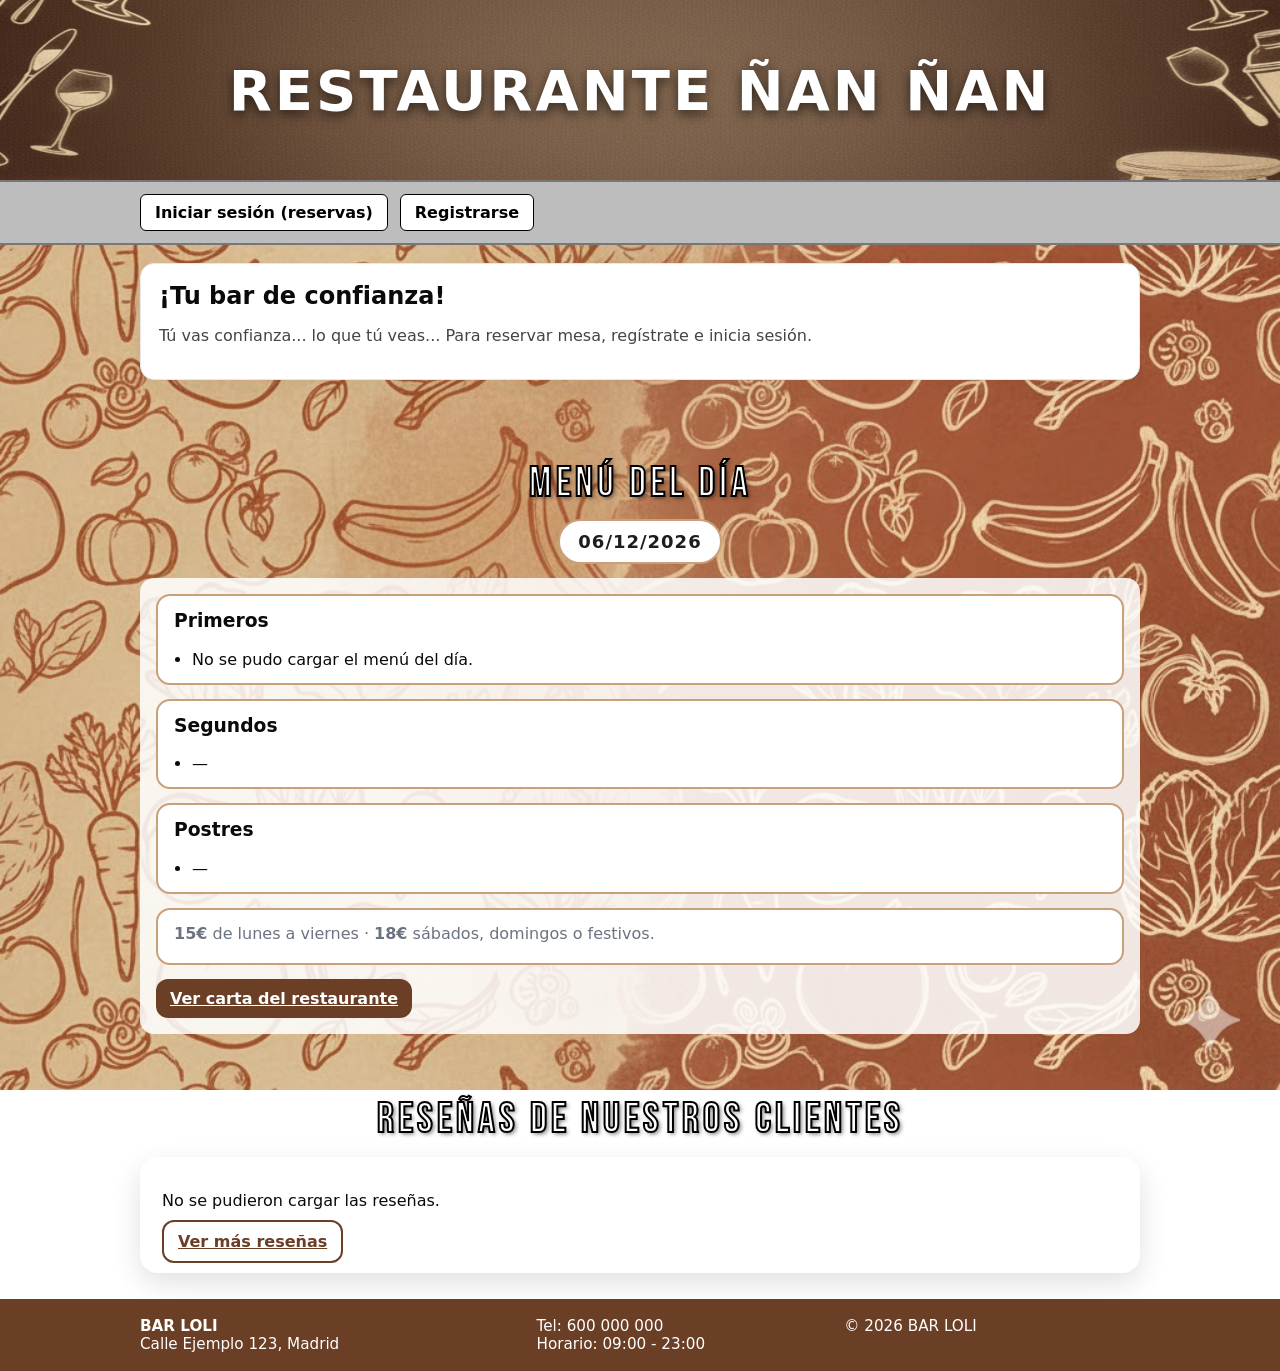
==== commit 5613c299: "v1.1 - Mejoras UX reservas y diálogos personalizados" ====
--- a/pages/index.html
+++ b/pages/index.html
@@ -16,7 +16,7 @@
     <!-- HEADER -->
     <header class="site-header">
         <div class="container">
-            <h1 class="brand">BAR LOLI</h1>
+            <h1 class="brand">Restaurante Ñan Ñan</h1>
         </div>
     </header>
 
--- a/assets/css/styles.css
+++ b/assets/css/styles.css
@@ -2,6 +2,8 @@
     --color-red: #626262;
     --color-blue: #6b3e26;
     --color-white: #ffffff;
+
+    --color-error: #ff0707;
 
     --bg: #f6f7fb;
     --text: #1c1c1c;
@@ -36,10 +38,20 @@
 }
 
 /* HEADER */
+/* ===== BANNER GLOBAL (TODAS LAS PÁGINAS) ===== */
 .site-header {
-    background: var(--color-blue);
-    color: var(--color-white);
-    padding: 22px 0;
+    position: relative;
+    min-height: 180px;
+    background-image: url('../img/banner1.png');
+    background-size: cover;
+    background-position: center;
+    background-repeat: no-repeat;
+
+    display: flex;
+    align-items: center;
+    justify-content: center;
+
+    color: #fff;
 }
 
 .brand {
@@ -248,7 +260,8 @@
 
 .error {
     display: block;
-    color: var(--color-red);
+    color: var(--color-error);
+    font-weight: 700;
     min-height: 18px;
     margin-top: 6px;
 }
@@ -917,22 +930,6 @@
     color: #000;
 }
 
-/* ===== BANNER GLOBAL (TODAS LAS PÁGINAS) ===== */
-.site-header {
-    position: relative;
-    height: 420px;
-    /* MISMA ALTURA EN TODAS */
-    background-image: url('../img/banner1.png');
-    background-size: cover;
-    background-position: center;
-    background-repeat: no-repeat;
-
-    display: flex;
-    align-items: center;
-    justify-content: center;
-
-    color: #fff;
-}
 
 /* Contenedor interno centrado */
 .site-header .container {
@@ -1067,7 +1064,7 @@
 }
 
 .reviews-home__panel {
-    padding: 18px;
+    padding: 22px;
     border-radius: 18px;
 
     background: rgba(255, 255, 255, 0.75);
@@ -1088,7 +1085,7 @@
 }
 
 .reviews-home__actions {
-    margin-top: 14px;
+    margin-top: 22px;
 }
 
 .menu-dia__title {
@@ -1285,6 +1282,17 @@
     color: #fff;
 }
 
+/*Mensaje de mesas reservadas por clientes*/
+.msg-reserva {
+    margin-top: 16px;
+    padding: 12px 16px;
+    border-radius: 10px;
+    font-weight: 700;
+
+    background: #fff5f5;
+    border: 1px solid #ffb3b3;
+}
+
 /* === FORMULARIOS ADMIN (CREAR EMPLEADO) === */
 .card form input,
 .card form select,
@@ -1334,7 +1342,7 @@
     color: #444;
 }
 
-.card small {
+.card small:not(.error) {
     color: #444;
 }
 
@@ -1387,7 +1395,37 @@
     box-shadow: 0 0 0 3px rgba(107, 62, 38, 0.18) !important;
 }
 
-
+.modal-confirm-bg {
+    position: fixed;
+    inset: 0;
+    background: rgba(0, 0, 0, .45);
+
+    display: flex;
+    justify-content: center;
+    align-items: center;
+
+    z-index: 99999;
+}
+
+/* cuadro de dialogo para cancelar opciones*/
+.modal-confirm-bg {
+    position: fixed;
+    inset: 0;
+    background: rgba(0, 0, 0, .45);
+    display: flex;
+    justify-content: center;
+    align-items: center;
+    z-index: 99999;
+}
+
+.modal-confirm {
+    background: white;
+    border-radius: 14px;
+    padding: 24px;
+    width: 420px;
+    max-width: 90%;
+    box-shadow: 0 10px 30px rgba(0, 0, 0, .25);
+}
 
 /*gestion de reservar*/
 /* ==============================
